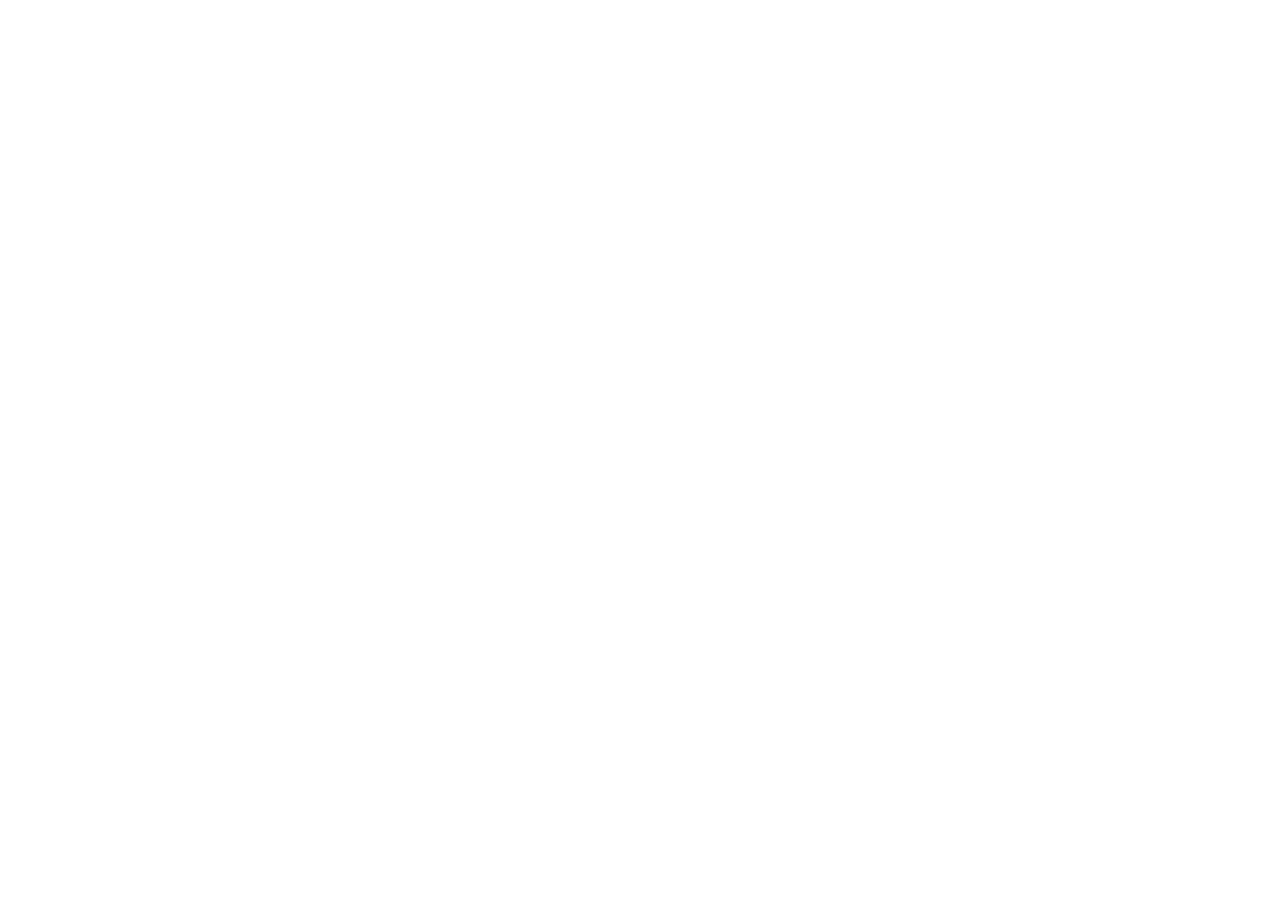
==== index.html @ a0b4dca8 "alap" ====
<!DOCTYPE html>
<html lang="hu">
<head>
    <meta charset="UTF-8">
    <meta name="viewport" content="width=device-width, initial-scale=1.0">
    <title>Document</title>
</head>
<body>
    <main>
        <header></header>
        <nav></nav>
        <article>
            <section></section>
            <section></section>
            <section></section>
            <section></section>
            <section></section>
            <section></section>
        </article>
    </main>
</body>
</html>
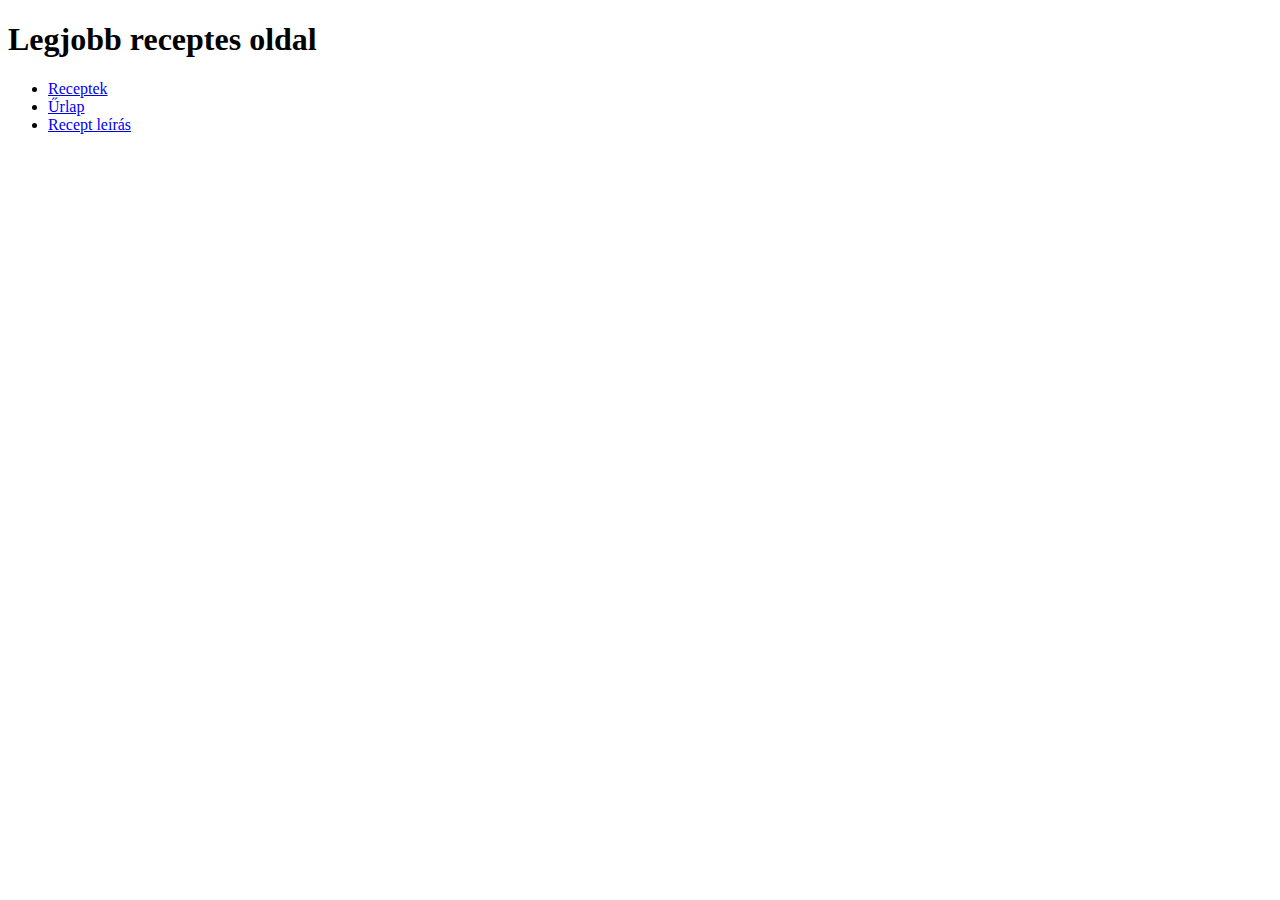
==== commit 6dd60575: "nav" ====
--- a/index.html
+++ b/index.html
@@ -3,12 +3,21 @@
 <head>
     <meta charset="UTF-8">
     <meta name="viewport" content="width=device-width, initial-scale=1.0">
+    <link rel="stylesheet" href="style.css">
     <title>Document</title>
 </head>
 <body>
     <main>
-        <header></header>
-        <nav></nav>
+        <header>
+            <h1>Legjobb receptes oldal</h1>
+        </header>
+        <nav>
+            <ul>
+                <li><a href="index.html">Receptek</a></li>
+                <li><a href="urlap.html">Űrlap</a></li>
+                <li><a href="nagyrecept.html">Recept leírás</a></li>
+            </ul>
+        </nav>
         <article>
             <section></section>
             <section></section>
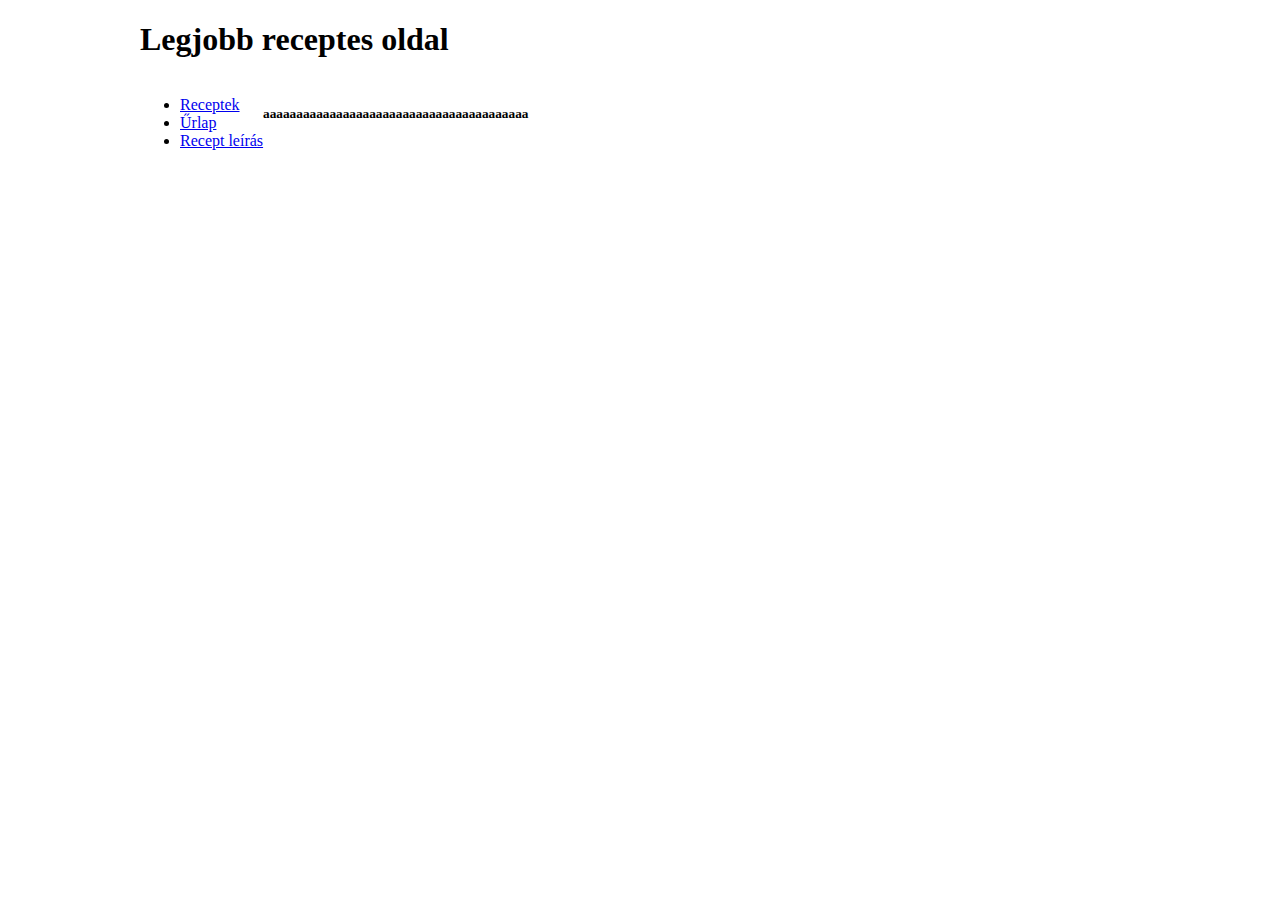
==== commit 5d470256: "Merge branch 'main' of https://github.com/VargaDoro/receptek" ====
--- a/index.html
+++ b/index.html
@@ -11,20 +11,38 @@
         <header>
             <h1>Legjobb receptes oldal</h1>
         </header>
-        <nav>
-            <ul>
-                <li><a href="index.html">Receptek</a></li>
-                <li><a href="urlap.html">Űrlap</a></li>
-                <li><a href="nagyrecept.html">Recept leírás</a></li>
-            </ul>
-        </nav>
         <article>
-            <section></section>
-            <section></section>
-            <section></section>
-            <section></section>
-            <section></section>
-            <section></section>
+            <nav>
+                <ul>
+                    <li><a href="index.html">Receptek</a></li>
+                    <li><a href="urlap.html">Űrlap</a></li>
+                    <li><a href="nagyrecept.html">Recept leírás</a></li>
+                </ul>
+            </nav>
+            <section>
+                <h5>aaaaaaa</h5>
+                <img src="" alt="">
+            </section>
+            <section>
+                <h5>aaaaaaaa</h5>
+                <img src="" alt="">
+            </section>
+            <section>
+                <h5>aaaaaa</h5>
+                <img src="" alt="">
+            </section>
+            <section>
+                <h5>aaaaaa</h5>
+                <img src="" alt="">
+            </section>
+            <section>
+                <h5>aaaaaa</h5>
+                <img src="" alt="">
+            </section>
+            <section>
+                <h5>aaaaaaa</h5>
+                <img src="" alt="">
+            </section>
         </article>
     </main>
 </body>
--- a/style.css
+++ b/style.css
@@ -0,0 +1,16 @@
+* {
+    box-sizing: border-box;
+}
+
+main {
+    width: 80%;
+    max-width: 1000px;
+    margin: auto;
+}
+
+article {
+    display: flex;
+    flex-direction: row;
+    flex-flow: row wrap;
+    align-items: center;
+}
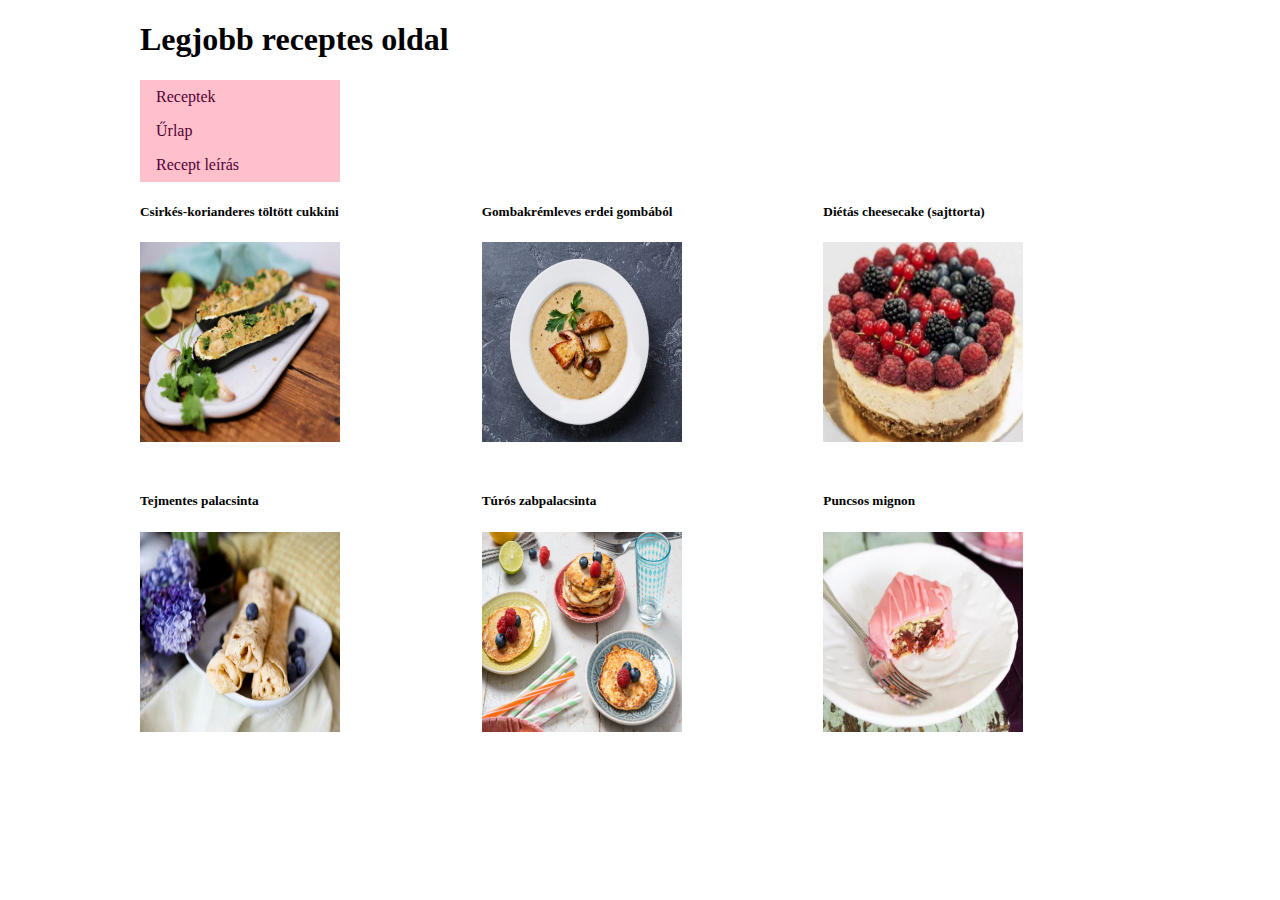
==== commit 1d600590: "nav css" ====
--- a/index.html
+++ b/index.html
@@ -11,37 +11,37 @@
         <header>
             <h1>Legjobb receptes oldal</h1>
         </header>
+        <nav>
+            <ul>
+                <li><a href="index.html">Receptek</a></li>
+                <li><a href="urlap.html">Űrlap</a></li>
+                <li><a href="nagyrecept.html">Recept leírás</a></li>
+            </ul>
+        </nav>
         <article>
-            <nav>
-                <ul>
-                    <li><a href="index.html">Receptek</a></li>
-                    <li><a href="urlap.html">Űrlap</a></li>
-                    <li><a href="nagyrecept.html">Recept leírás</a></li>
-                </ul>
-            </nav>
             <section>
-                <h5>aaaaaaa</h5>
-                <img src="" alt="">
+                <h5>Csirkés-korianderes töltött cukkini</h5>
+                <img src="kepek/csirkKorCukkini.jpg" alt="kaja">
             </section>
             <section>
-                <h5>aaaaaaaa</h5>
-                <img src="" alt="">
+                <h5>Gombakrémleves erdei gombából</h5>
+                <img src="kepek/gombaKremlev.jpg" alt="...">
             </section>
             <section>
-                <h5>aaaaaa</h5>
-                <img src="" alt="">
+                <h5>Diétás cheesecake (sajttorta)</h5>
+                <img src="kepek/sajttorta.jpg" alt="...">
             </section>
             <section>
-                <h5>aaaaaa</h5>
-                <img src="" alt="">
+                <h5>Tejmentes palacsinta</h5>
+                <img src="kepek/tejmentesPalacsintajpg.jpg" alt="...">
             </section>
             <section>
-                <h5>aaaaaa</h5>
-                <img src="" alt="">
+                <h5>Túrós zabpalacsinta</h5>
+                <img src="kepek/turosZabpala.jpg" alt="...">
             </section>
             <section>
-                <h5>aaaaaaa</h5>
-                <img src="" alt="">
+                <h5>Puncsos mignon</h5>
+                <img src="kepek/puncsosMignon.jpg" alt="...">
             </section>
         </article>
     </main>
--- a/style.css
+++ b/style.css
@@ -8,9 +8,41 @@
     margin: auto;
 }
 
+nav {
+    display: flex;
+}
+
 article {
     display: flex;
-    flex-direction: row;
-    flex-flow: row wrap;
-    align-items: center;
+    flex-wrap: wrap;
+    gap: 25px;
 }
+
+section {
+    flex: 1 0 25%;
+}
+
+article section img {
+    height: 200px;
+    width: 200px;
+}
+
+ul {
+    list-style-type: none;
+    margin: 0;
+    padding: 0;
+    width: 200px;
+    background-color: pink;
+}
+  
+li a {
+    display: block;
+    color: #530038;
+    padding: 8px 16px;
+    text-decoration: none;
+}
+  
+li a:hover:not(.active) {
+    background-color: #46003c;
+    color: pink;
+}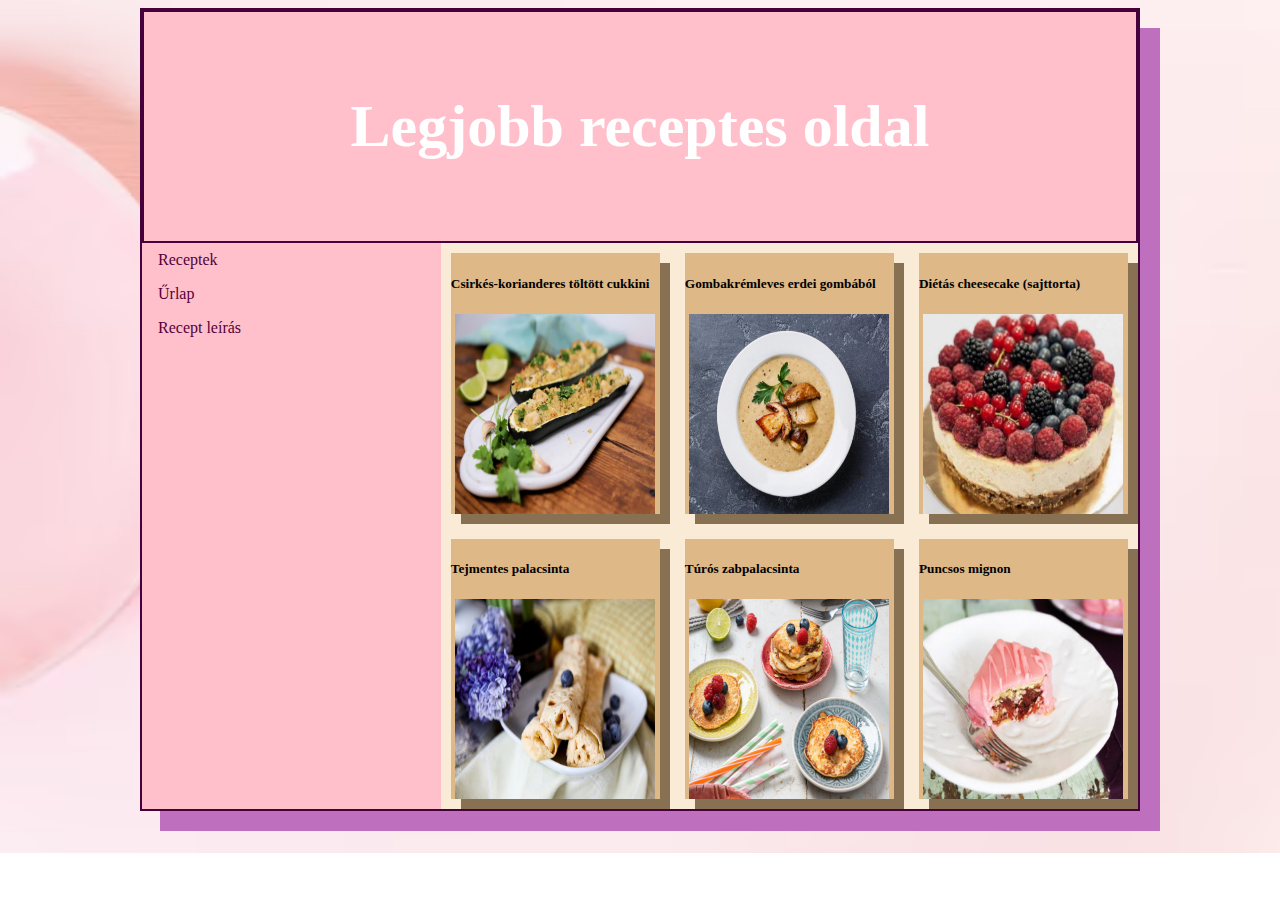
==== commit 8522594f: "Merge branch 'main' of https://github.com/VargaDoro/receptek" ====
--- a/index.html
+++ b/index.html
@@ -8,7 +8,7 @@
 </head>
 <body>
     <main>
-        <header>
+        <header class="glow">
             <h1>Legjobb receptes oldal</h1>
         </header>
         <nav>
--- a/style.css
+++ b/style.css
@@ -1,33 +1,63 @@
 * {
     box-sizing: border-box;
+}
+
+body {
+    background-image: url(kepek/hatter5.jpg);
+    background-repeat: no-repeat;
+    background-size: cover;
+    font-family: cursive;
 }
 
 main {
     width: 80%;
     max-width: 1000px;
     margin: auto;
+    display: flex;
+    flex-wrap: wrap;
+    background-color: antiquewhite;
+    border: #46003c solid 2px;
+    box-shadow: 20px 20px rgb(190, 112, 190);
 }
 
-nav {
-    display: flex;
+header {
+    flex: 0 0 100%;
+    border: #46003c solid 2px;
+    padding: 40px;
+    text-align: center;
+    background: pink;
+    color: #530038;
+    font-size: 30px;
 }
 
 article {
+    flex: 0 0 70%;
     display: flex;
     flex-wrap: wrap;
     gap: 25px;
+    padding: 10px;
 }
 
 section {
     flex: 1 0 25%;
+    background-color:burlywood;
+    box-shadow: 10px 10px rgb(136, 113, 83);
 }
 
 article section img {
+    display: block;
+    margin-left: auto;
+    margin-right: auto;
     height: 200px;
     width: 200px;
 }
 
-ul {
+nav {
+    flex: 0 0 30%;
+    background-color: pink;
+}
+
+nav ul {
     list-style-type: none;
     margin: 0;
     padding: 0;
@@ -35,14 +65,39 @@
     background-color: pink;
 }
   
-li a {
+nav li a {
     display: block;
     color: #530038;
     padding: 8px 16px;
     text-decoration: none;
 }
   
-li a:hover:not(.active) {
+nav li a:hover:not(.active) {
     background-color: #46003c;
     color: pink;
+}
+
+.glow {
+    color: #fff;
+    text-align: center;
+    animation: glow 1s ease-in-out infinite alternate;
+}
+
+
+@-webkit-keyframes glow {
+    from {
+      text-shadow: 0 0 10px #fff, 0 0 20px #fff, 0 0 30px #e60073, 0 0 40px #e60073, 0 0 50px #e60073, 0 0 60px #e60073, 0 0 70px #e60073;
+    }
+    
+    to {
+      text-shadow: 0 0 20px #fff, 0 0 30px #ff4da6, 0 0 40px #ff4da6, 0 0 50px #ff4da6, 0 0 60px #ff4da6, 0 0 70px #ff4da6, 0 0 80px #ff4da6;
+    }
+}
+@media screen and (max-width: 700px){
+    nav{
+        flex: 0 0 100%;
+    }
+    article{
+        flex: 0 0 100%;
+    }
 }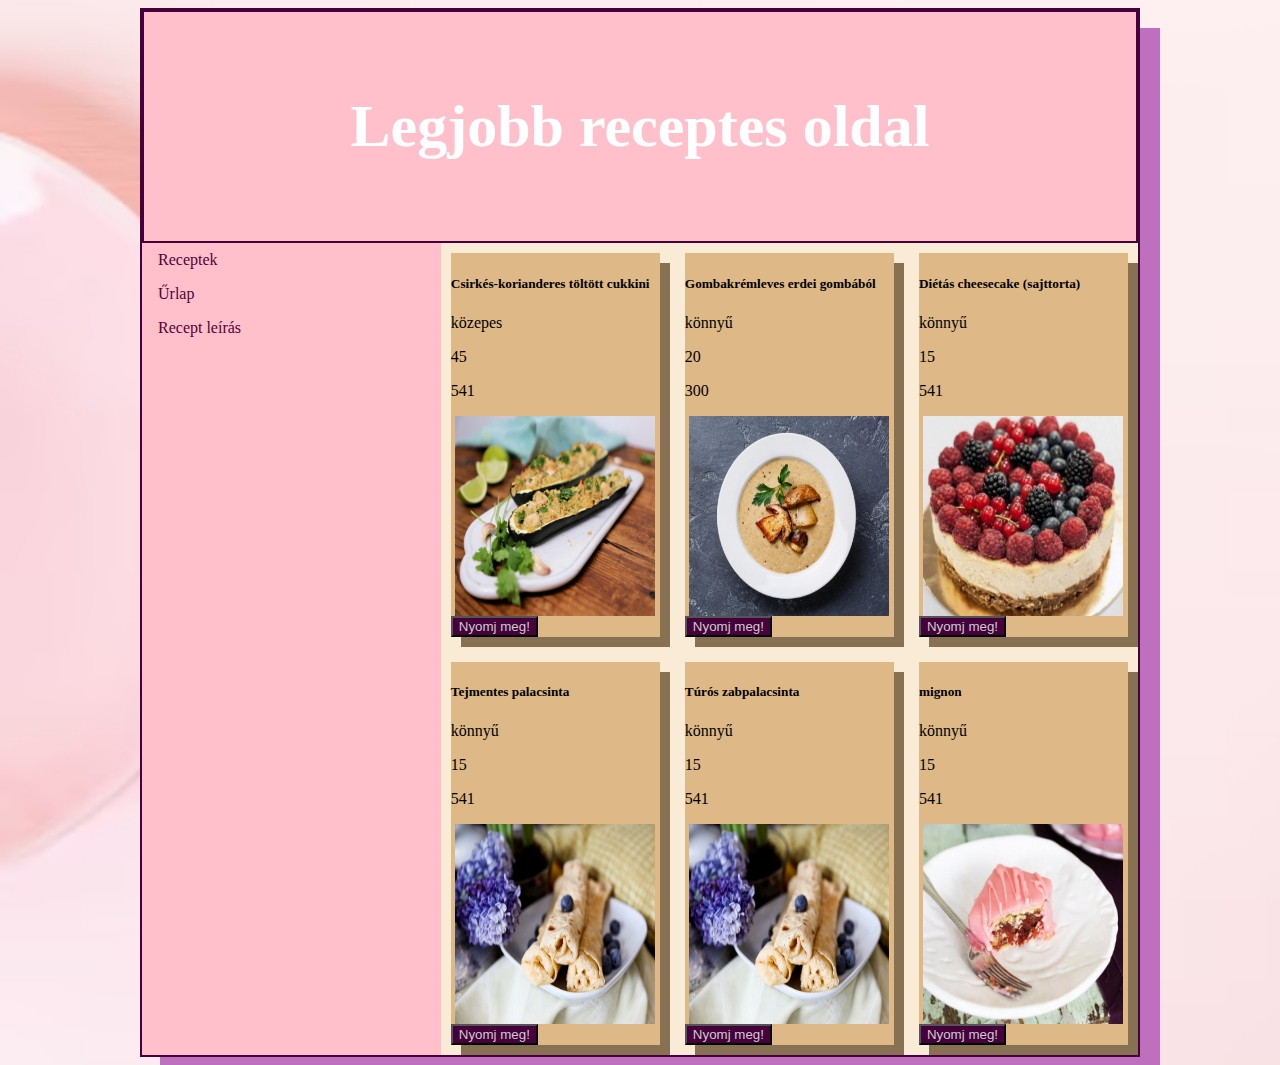
==== commit a525128f: "gombok" ====
--- a/index.html
+++ b/index.html
@@ -4,7 +4,8 @@
     <meta charset="UTF-8">
     <meta name="viewport" content="width=device-width, initial-scale=1.0">
     <link rel="stylesheet" href="style.css">
-    <title>Document</title>
+    <script type="module" src="main.js"></script>
+    <title>Varga Dorothea</title>
 </head>
 <body>
     <main>
--- a/style.css
+++ b/style.css
@@ -82,7 +82,11 @@
     text-align: center;
     animation: glow 1s ease-in-out infinite alternate;
 }
-
+button{
+    max-width: 100%;
+    background-color:#46003c;
+    color: #ccc;
+}
 
 @-webkit-keyframes glow {
     from {
@@ -93,11 +97,120 @@
       text-shadow: 0 0 20px #fff, 0 0 30px #ff4da6, 0 0 40px #ff4da6, 0 0 50px #ff4da6, 0 0 60px #ff4da6, 0 0 70px #ff4da6, 0 0 80px #ff4da6;
     }
 }
-@media screen and (max-width: 700px){
+@media screen and (max-width: 870px){
     nav{
         flex: 0 0 100%;
     }
     article{
         flex: 0 0 100%;
     }
+}
+@media screen and (max-width: 500px){
+    nav{
+        flex: 0 0 100%;
+    }
+    article{
+        flex: 0 0 100%;
+    }
+}
+
+form {
+    display: flex;
+    flex-direction: column;
+    align-items: center;
+    width: 80%;
+    max-width: 600px;
+    margin: 20px auto;
+    padding: 20px;
+    background: antiquewhite;
+    border-radius: 10px;
+    box-shadow: 0px 0px 10px rgba(0, 0, 0, 0.1);
+}
+
+fieldset {
+    width: 100%;
+    border: none;
+    margin-bottom: 15px;
+    padding: 15px;
+    background: #fff;
+    border-radius: 8px;
+    box-shadow: 0px 0px 5px rgba(0, 0, 0, 0.1);
+}
+
+legend {
+    font-weight: bold;
+    color: #333;
+}
+
+label {
+    display: block;
+    font-weight: 600;
+    margin: 10px 0 5px;
+    color: #555;
+}
+
+input, textarea, select {
+    width: 100%;
+    padding: 8px;
+    margin-bottom: 10px;
+    border: 1px solid #ccc;
+    border-radius: 5px;
+    font-size: 16px;
+    transition: 0.3s;
+}
+input, textarea{
+    border-color: rgb(227, 187, 134);
+}
+input:focus, textarea:focus {
+    border-color: antiquewhite;
+    outline: none;
+    box-shadow: 0px 0px 5px antiquewhite;
+}
+
+input[type="checkbox"], input[type="radio"] {
+    width: auto;
+    margin-right: 5px;
+}
+
+fieldset > fieldset {
+    display: flex;
+    flex-wrap: wrap;
+    gap: 10px;
+    justify-content: space-between;
+    padding: 10px;
+    background: rgb(248, 243, 237);
+    border-radius: 5px;
+}
+
+fieldset > fieldset label {
+    flex: 1 1 45%;
+    display: flex;
+    align-items: center;
+    gap: 5px;
+}
+
+#feltolt {
+    background: rgb(230, 188, 134);
+    color: white;
+    border: none;
+    padding: 10px 20px;
+    font-size: 18px;
+    cursor: pointer;
+    border-radius: 5px;
+    transition: 0.3s;
+}
+
+#feltolt:hover {
+    background: #8d1040;
+}
+
+#csak{
+    color: #727272;
+    font-size: small;
+    font-style: italic;
+    margin: 0;
+}
+
+#forras{
+    margin-bottom: 0;
 }